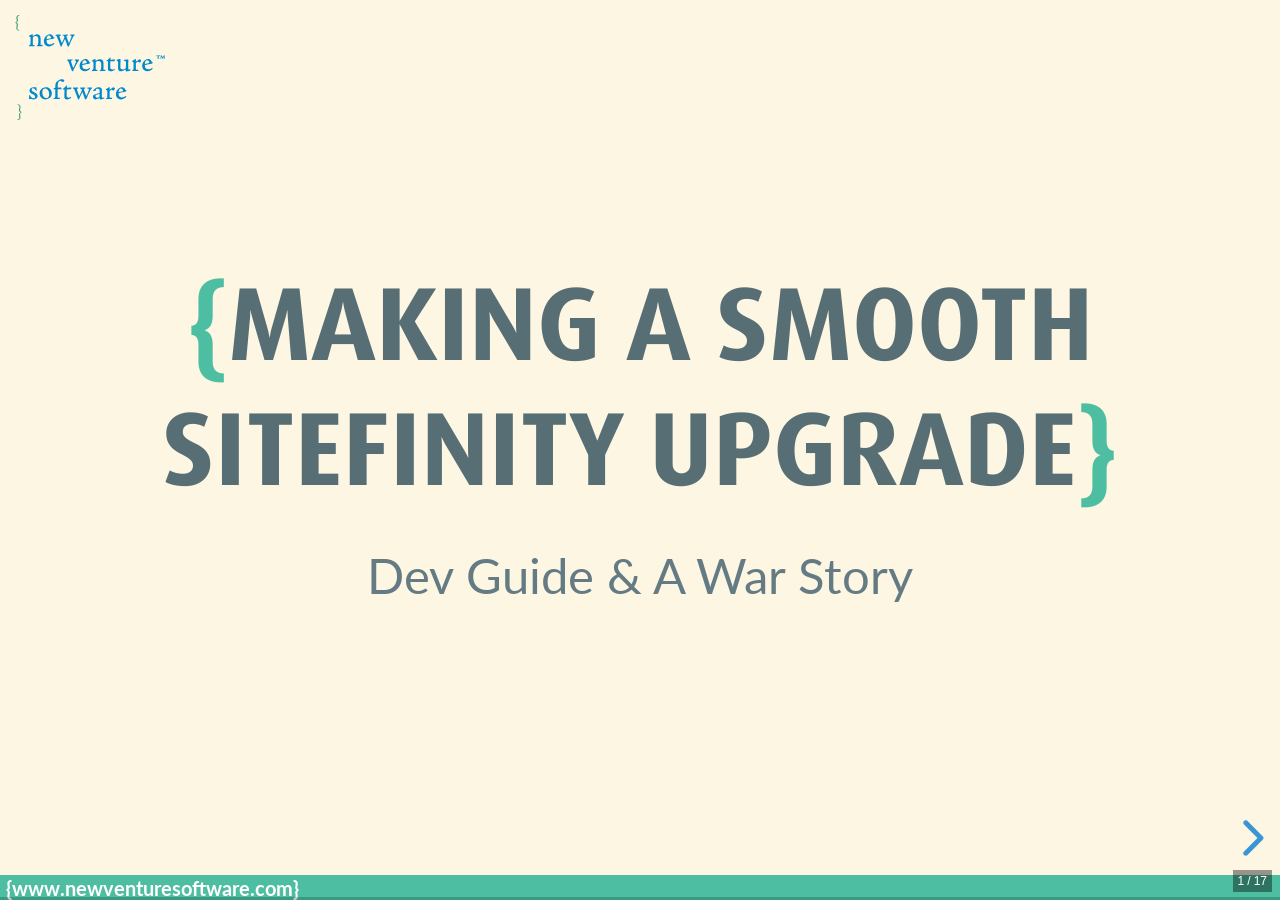
==== slides/index.html @ 7e338aae "updated repo folder structure" ====
<!doctype html>
<html>
	<head>
		<meta charset="utf-8">
		<meta name="viewport" content="width=device-width, initial-scale=1.0, maximum-scale=1.0, user-scalable=no">

		<title>Sitefinity Upgrade</title>
        <link rel="shortcut icon" href="favicon.ico" type="image/x-icon">
		<link rel="stylesheet" href="css/reveal.css">
		<link rel="stylesheet" href="./css/theme/solarized.css">

		<!-- Theme used for syntax highlighting of code -->
		<link rel="stylesheet" href="lib/css/zenburn.css">
        <link rel="stylesheet" href="css/style.css">

		<!-- Printing and PDF exports -->
		<script>
		 var link = document.createElement( 'link' );
		 link.rel = 'stylesheet';
		 link.type = 'text/css';
		 link.href = window.location.search.match( /print-pdf/gi ) ? 'css/print/pdf.css' : 'css/print/paper.css';
		 document.getElementsByTagName( 'head' )[0].appendChild( link );
		</script>
	</head>
	<body>
        <!-- 1.	Brief History of Sitefinity - Versioning, Backwards Compatibility.
             2.	Why should we bother upgrading?
             3.	Upgrading using the Project Manager - what happens during an upgrade.
             4.	Migrating to NuGet packages.
             5.	War Story - Migrating a Sitefinity website from 3.7 to 9 (BizFilings)
             6.	Going Forward: Community, Roadmap, Breaking Changes, New Features
        -->
		<div class="reveal">
			<div class="slides">
				<section id="main">
                    <h2 class="title">Making a Smooth Sitefinity Upgrade</h2>
                    <p>Dev Guide & A War Story</p>
                </section>
                <section id="speaker-and-company-info">
                    <section id="speaker-info" data-background="./img/telerik-bg.jpg">
                        <div class="speaker-img-container">
                            <img src="./img/speaker.jpg" width="200" />
                        </div>
		                <table class="speaker-contact-info">
			                <tbody>
			                    <tr>
				                    <td><img class="no-border" src="./img/email.png" width="50"></td>
				                    <td style="vertical-align:middle"> <a href="mailto:denis@newventuresoftware.com?Subject=Hello" target="_blank">denis@newventuresoftware.com</a></td>
			                    </tr>
			                    <tr>
				                    <td><img class="no-border" src="./img/github.png" width="50"></td>
				                    <td style="vertical-align:middle"> <a href="https://github.com/deniskyashif" target="_blank">github.com/deniskyashif</a></td>
			                    </tr>
                                <tr>
				                    <td><img class="no-border" src="./img/twitter.png" width="50"></td>
				                    <td style="vertical-align:middle"><a href="https://twitter.com/deniskyashif" target="_blank">@deniskyashif</a></td>
			                    </tr>
			                </tbody>
		                </table>
		            </section>
                    <section id="certifications">
		                <div>
			                <img width="300" class="no-border bg-transparent" src="./img/medallion_sitefitiny-certified---300-dpi.png" />
			                <img width="350" class="no-border bg-transparent" src="./img/KendoUI_Badge_Square_Certified_Big.png" />
		                </div>
		            </section>
                    <section data-background="./img/Training-intro-slide.jpg" data-background-size="contain" data-background-color="#fff">
                        <aside class="notes">
                            <h2>New Venture Software</h2>
                            <p>
                                A premium consulting and professional services partner for Progress Telerik products and technologies, who’s been instrumental in building the award-winning DevCraft suite.
                            </p>
                        </aside>
                    </section>
                    <section data-background="./img/Training-intro-slide+bullets.jpg" data-background-size="contain" data-background-color="#fff">
                        <aside class="notes">
                            <ol>
                                <li>
                                    The exceptional quality of our consulting and professional services stems from a solid background and expertise in Telerik DevCraft:
                                    Most of us are ex-Progress Telerik software architects who have led a number of teams building the Telerik DevCraft suite.
                                </li>
                                <li>
                                    We support all progress Telerik products and technologies be it for the web, desktop or mobile.
                                </li>
                                <li>
                                    Successful track record of delivering future-proof software consulting and development solutions.
                                </li>
                                <li>
                                    My teammates and I feel honoured and excited to have the opportunity to share our experience and passion about the Telerik technologies.
                                </li>
                            </ol>
                        </aside>
                    </section>
                </section>
                <section id="icebreaker">
                    <section>
                        <img src="./img/stage-fright.jpg" class="no-border" />
                    </section> 
                    <section>
                        <h4>Breaking the Ice</h4>
                        <img src="./img/breaking-the-ice.jpg" width="525" class="no-border " />
                    </section>
                </section>
                <section id="agenda" class="color-white" data-background-image="./img/school-board.jpg">
                    <h3>Agenda</h3>
                    <ul>
                        <li class="fragment">Why bother upgrading?</li>
                        <li class="fragment">Upgrade using the Project Manager</li>
                        <li class="fragment">Migrating to NuGet Packages</li>
                        <li class="fragment">War Story - 3.7 to 9.1</li>
                        <li class="fragment">Going Forward</li>
                    </ul>
                </section>
                <!-- What is Sitefinity - Brief History of the CMS -->
		        <section id="sitefinity-cms">
		            <h2>Sitefinity</h2>
		            <ul style="font-size: 0.8em">
			            <li class="fragment" data-fragment-index="1">Web Content Management System</li>
			            <li class="fragment" data-fragment-index="2">Based on the .NET Platform</li>
			            <li class="fragment" data-fragment-index="3">ASP.NET WebForms and MVC support</li>
			            <li class="fragment" data-fragment-index="4">Responsive Web Design</li>
			            <li class="fragment" data-fragment-index="5">Online Marketing and E-Commence modules</li>
			            <li class="fragment" data-fragment-index="6">Fully Customizable</li>
			            <li class="fragment" data-fragment-index="7">Successful (powers over 11 000 commercial sites)</li>
		            </ul>
		        </section>
                <!-- Why bother upgrading? -->
                <section>
                    <section>
                        <h3>Why should we upgrade?</h3>
                    </section>
                </section>
                <!-- Upgrading using the Project Manager -->
                <section>
                    <section>
                        <h3>Sitefinity Project Manager</h3>
                    </section>
                </section>
                <!-- Migrating to NuGet Packages -->
                <section>
                    <section>
                        <h3>Migrating to NuGet</h3>
                        <a href="https://www.newventuresoftware.com/blog/migrate-sitefinity-assembly-references-from-bin-to-nuget-packages" target="_blank">
                            Blog Post
                        </a>
                    </section>
                </section>
                <!-- War Story - BizFilings -->
                <section>
                    <section>
                        <h3>BizFilings 3.7 to 9.0</h3>
                    </section>
                </section>
                <!-- Going Forward -->
                <section>
                    <section>
                        <h3>Community & Roadman</h3>
                    </section>
                    <section>
                        <h3>Learning Resources</h3>
                    </section>
                </section>
                <section id="questions">
                    <h3>Questions?</h3>
                    <img class="" src="./img/cats-staring.jpg" width="500" />
                </section>
                <section id="end">
		            <h2>Thank You!</h2>
		            <table>
			            <tbody>
                            <tr>
				                <td><img class="no-border" src="./img/email.png" style="width:70px"></td>
				                <td style="vertical-align:middle"> <a href="mailto:denis@newventuresoftware.com?Subject=Hello" target="_blank">denis@newventuresoftware.com</a></td>
			                </tr>
			                <tr>
				                <td><img class="no-border" src="./img/github.png" width="70"></td>
				                <td style="vertical-align:middle"> <a href="https://github.com/deniskyashif" target="_blank">github.com/deniskyashif</a></td>
			                </tr>
                            <tr>
				                <td><img class="no-border" src="./img/twitter.png" width="70"></td>
				                <td style="vertical-align:middle"><a href="https://twitter.com/deniskyashif" target="_blank">@deniskyashif</a></td>
			                </tr>
			            </tbody>
		            </table>
		        </section>
			</div>
            <section class="reveal-shared">
		        <div class="nvs-logo-container">
		            <a href="http://www.newventuresoftware.com/" target="_blank">
			            <img class="no-border bg-transparent" src="./img/nvs-logo.svg" width="150" />
                    </a>
		        </div>
                <div class="nvs-website-bar"><span class="nvs-website-text brackets">www.newventuresoftware.com</span></div>
	        </section>
		</div>

		<script src="lib/js/head.min.js"></script>
		<script src="js/reveal.js"></script>

		<script>
		 // More info about config & dependencies:
		 // - https://github.com/hakimel/reveal.js#configuration
		 // - https://github.com/hakimel/reveal.js#dependencies
		 Reveal.initialize({
             history: true,
             progress: true,
             touch: true,
			 dependencies: [
				 { src: 'plugin/markdown/marked.js' },
				 { src: 'plugin/markdown/markdown.js' },
				 { src: 'plugin/notes/notes.js', async: true },
				 { src: 'plugin/highlight/highlight.js', async: true, callback: function() { hljs.initHighlightingOnLoad(); } }
			 ],
             slideNumber: 'c/t'
		 });
		</script>
	</body>
</html>
---- slides/css/theme/solarized.css ----
/**
 * Solarized Light theme for reveal.js.
 * Author: Achim Staebler
 */
@import url(../../lib/font/league-gothic/league-gothic.css);
@import url(https://fonts.googleapis.com/css?family=Lato:400,700,400italic,700italic);
/**
 * Solarized colors by Ethan Schoonover
 */
html * {
  color-profile: sRGB;
  rendering-intent: auto; }

/*********************************************
 * GLOBAL STYLES
 *********************************************/
body {
  background: #fdf6e3;
  background-color: #fdf6e3; }

.reveal {
  font-family: "Lato", sans-serif;
  font-size: 40px;
  font-weight: normal;
  color: #657b83; }

::selection {
  color: #fff;
  background: #d33682;
  text-shadow: none; }

::-moz-selection {
  color: #fff;
  background: #d33682;
  text-shadow: none; }

.reveal .slides > section,
.reveal .slides > section > section {
  line-height: 1.3;
  font-weight: inherit; }

/*********************************************
 * HEADERS
 *********************************************/
.reveal h1,
.reveal h2,
.reveal h3,
.reveal h4,
.reveal h5,
.reveal h6 {
  margin: 0 0 20px 0;
  color: #586e75;
  font-family: "League Gothic", Impact, sans-serif;
  font-weight: normal;
  line-height: 1.2;
  letter-spacing: normal;
  text-transform: uppercase;
  text-shadow: none;
  word-wrap: break-word; }

.reveal h1 {
  font-size: 3.77em; }

.reveal h2 {
  font-size: 2.11em; }

.reveal h3 {
  font-size: 1.55em; }

.reveal h4 {
  font-size: 1em; }

.reveal h1 {
  text-shadow: none; }

/*********************************************
 * OTHER
 *********************************************/
.reveal p {
  margin: 20px 0;
  line-height: 1.3; }

/* Ensure certain elements are never larger than the slide itself */
.reveal img,
.reveal video,
.reveal iframe {
  max-width: 95%;
  max-height: 95%; }

.reveal strong,
.reveal b {
  font-weight: bold; }

.reveal em {
  font-style: italic; }

.reveal ol,
.reveal dl,
.reveal ul {
  display: inline-block;
  text-align: left;
  margin: 0 0 0 1em; }

.reveal ol {
  list-style-type: decimal; }

.reveal ul {
  list-style-type: disc; }

.reveal ul ul {
  list-style-type: square; }

.reveal ul ul ul {
  list-style-type: circle; }

.reveal ul ul,
.reveal ul ol,
.reveal ol ol,
.reveal ol ul {
  display: block;
  margin-left: 40px; }

.reveal dt {
  font-weight: bold; }

.reveal dd {
  margin-left: 40px; }

.reveal blockquote {
  display: block;
  position: relative;
  width: 70%;
  margin: 20px auto;
  padding: 5px;
  font-style: italic;
  background: rgba(255, 255, 255, 0.05);
  box-shadow: 0px 0px 2px rgba(0, 0, 0, 0.2); }

.reveal blockquote p:first-child,
.reveal blockquote p:last-child {
  display: inline-block; }

.reveal q {
  font-style: italic; }

.reveal pre {
  display: block;
  position: relative;
  width: 90%;
  margin: 20px auto;
  text-align: left;
  font-size: 0.55em;
  font-family: monospace;
  line-height: 1.2em;
  word-wrap: break-word;
  box-shadow: 0px 0px 6px rgba(0, 0, 0, 0.3); }

.reveal code {
  font-family: monospace;
  text-transform: none; }

.reveal pre code {
  display: block;
  padding: 5px;
  overflow: auto;
  max-height: 400px;
  word-wrap: normal; }

.reveal table {
  margin: auto;
  border-collapse: collapse;
  border-spacing: 0; }

.reveal table th {
  font-weight: bold; }

.reveal table th,
.reveal table td {
  text-align: left;
  padding: 0.2em 0.5em 0.2em 0.5em;
  border-bottom: 1px solid; }

.reveal table th[align="center"],
.reveal table td[align="center"] {
  text-align: center; }

.reveal table th[align="right"],
.reveal table td[align="right"] {
  text-align: right; }

.reveal table tbody tr:last-child th,
.reveal table tbody tr:last-child td {
  border-bottom: none; }

.reveal sup {
  vertical-align: super; }

.reveal sub {
  vertical-align: sub; }

.reveal small {
  display: inline-block;
  font-size: 0.6em;
  line-height: 1.2em;
  vertical-align: top; }

.reveal small * {
  vertical-align: top; }

/*********************************************
 * LINKS
 *********************************************/
.reveal a {
  color: #268bd2;
  text-decoration: none;
  -webkit-transition: color .15s ease;
  -moz-transition: color .15s ease;
  transition: color .15s ease; }

.reveal a:hover {
  color: #78b9e6;
  text-shadow: none;
  border: none; }

.reveal .roll span:after {
  color: #fff;
  background: #1a6091; }

/*********************************************
 * IMAGES
 *********************************************/
.reveal section img {
  margin: 15px 0px;
  background: rgba(255, 255, 255, 0.12);
  border: 4px solid #657b83;
  box-shadow: 0 0 10px rgba(0, 0, 0, 0.15); }

.reveal section img.plain {
  border: 0;
  box-shadow: none; }

.reveal a img {
  -webkit-transition: all .15s linear;
  -moz-transition: all .15s linear;
  transition: all .15s linear; }

.reveal a:hover img {
  background: rgba(255, 255, 255, 0.2);
  border-color: #268bd2;
  box-shadow: 0 0 20px rgba(0, 0, 0, 0.55); }

/*********************************************
 * NAVIGATION CONTROLS
 *********************************************/
.reveal .controls {
  color: #268bd2; }

/*********************************************
 * PROGRESS BAR
 *********************************************/
.reveal .progress {
  background: rgba(0, 0, 0, 0.2);
  color: #268bd2; }

.reveal .progress span {
  -webkit-transition: width 800ms cubic-bezier(0.26, 0.86, 0.44, 0.985);
  -moz-transition: width 800ms cubic-bezier(0.26, 0.86, 0.44, 0.985);
  transition: width 800ms cubic-bezier(0.26, 0.86, 0.44, 0.985); }
---- slides/lib/css/zenburn.css ----
/*

Zenburn style from voldmar.ru (c) Vladimir Epifanov <voldmar@voldmar.ru>
based on dark.css by Ivan Sagalaev

*/

.hljs {
  display: block;
  overflow-x: auto;
  padding: 0.5em;
  background: #3f3f3f;
  color: #dcdcdc;
}

.hljs-keyword,
.hljs-selector-tag,
.hljs-tag {
  color: #e3ceab;
}

.hljs-template-tag {
  color: #dcdcdc;
}

.hljs-number {
  color: #8cd0d3;
}

.hljs-variable,
.hljs-template-variable,
.hljs-attribute {
  color: #efdcbc;
}

.hljs-literal {
  color: #efefaf;
}

.hljs-subst {
  color: #8f8f8f;
}

.hljs-title,
.hljs-name,
.hljs-selector-id,
.hljs-selector-class,
.hljs-section,
.hljs-type {
  color: #efef8f;
}

.hljs-symbol,
.hljs-bullet,
.hljs-link {
  color: #dca3a3;
}

.hljs-deletion,
.hljs-string,
.hljs-built_in,
.hljs-builtin-name {
  color: #cc9393;
}

.hljs-addition,
.hljs-comment,
.hljs-quote,
.hljs-meta {
  color: #7f9f7f;
}


.hljs-emphasis {
  font-style: italic;
}

.hljs-strong {
  font-weight: bold;
}
---- slides/css/style.css ----
@font-face {
	font-family: "Dax-Bold";
	src: url("./../fonts/DaxComp-Bold.ttf");
}

h1:before, h2:before, h3:before, h4:before, h5:before {
    content: "{";
    color: #4DBEA1;
}

h1:after, h2:after, h3:after, h4:after, h5:after {
    content: "}";
    color: #4DBEA1;
}

.reveal h1, .reveal h2, .reveal h3, .reveal h4, .reveal h5 {
    font-family: "Dax-Bold";
}

.reveal .nvs-website-bar {
    background-color: #4dbea1;
    color: #fff;
    line-height: 0.6em;
    position: absolute;
    bottom: 0;
    width: 100%;
    padding: 0.5% 0 0.5% 0.5%;
    font-size: 0.5em;
}

.reveal .nvs-website-bar .nvs-website-text {
    font-weight: bold;
}

.brackets:before {
    content: "{";
}

.brackets:after {
    content: "}";
}

.reveal .no-border{
    border: 0;
    box-shadow: none;
}

.reveal .bg-transparent {
    background: transparent;
}

.reveal .text-right {
    text-align: right;
}

.reveal .text-left {
    text-align: left;
}

.reveal .nvs-logo-container {
    padding-left: 15px;
}

.reveal #speaker-info {
    font-size: 30px;
}

.reveal #speaker-info .speaker-img-container {
    margin-right: 25px;
}

.reveal #speaker-info .speaker-img-container, .speaker-contact-info {
    display: inline-block;
}

.reveal .color-white * {
    color: #fff;
}

.reveal .color-red * {
    color: red;
}

.reveal .color-yellow * {
    color: yellow;
}

.reveal .color-green * {
    color: green;
}

.reveal .circle-wrapper {
    position: fixed;
    top: 0;
    bottom: 0;
    left: 0;
    right: 0;
}

.reveal .circle {
    position: absolute;
    font-size: 0.6em;
    background-color: #0089CE;
    color: #fff;
    border-radius: 50%;
    display: inline-block;
    height: 150px;
    width: 150px;
    line-height: 150px;
    text-align: center;
    vertical-align: middle;
}

.reveal .circle.center {
    position: absolute;
    top: calc(50% - 150px);
    left: calc(50% - 150px);
    font-size: 1em;
    height: 300px;
    width: 300px;
    line-height: 300px;
    background-color: #374959;
}

.reveal .circle.top {
    position: absolute;
    top: calc(50% - 75px - 200px - 50px);
    left: calc(50% - 75px);
}

.reveal .circle.bottom {
    position: absolute;
    top: calc(50% - 75px + 200px + 50px);
    left: calc(50% - 75px);
}

.reveal .circle.left {
    position: absolute;
    top: calc(50% - 75px);
    left: calc(50% - 75px - 200px - 50px);

}

.reveal .circle.right {
    position: absolute;
    top: calc(50% - 75px);
    left: calc(50% - 75px + 200px + 50px);
}

.reveal .circle.top-left {
    position: absolute;
    top: calc(50% - 75px - 200px);
    left: calc(50% - 75px - 200px);
}

.reveal .circle.top-right {
    position: absolute;
    top: calc(50% - 75px - 200px);
    left: calc(50% - 75px + 200px);
}

.reveal .circle.bottom-left {
    position: absolute;
    top: calc(50% - 75px + 200px);
    left: calc(50% - 75px - 200px);
}

.reveal .circle.bottom-right {
    position: absolute;
    top: calc(50% - 75px + 200px);
    left: calc(50% - 75px + 200px);
}

.reveal .slides section .fragment.highlight-strikethrough,
.reveal .slides section .fragment.highlight-current-strikethrough {
    opacity: 1;
    visibility: visible;
}

.reveal .slides section .fragment.highlight-strikethrough.visible {
    color: gray;
    text-decoration: line-through;
}

.reveal .slides section .fragment.highlight-current-strikethrough.current-fragment {
    color: gray;
    text-decoration: line-through;
}
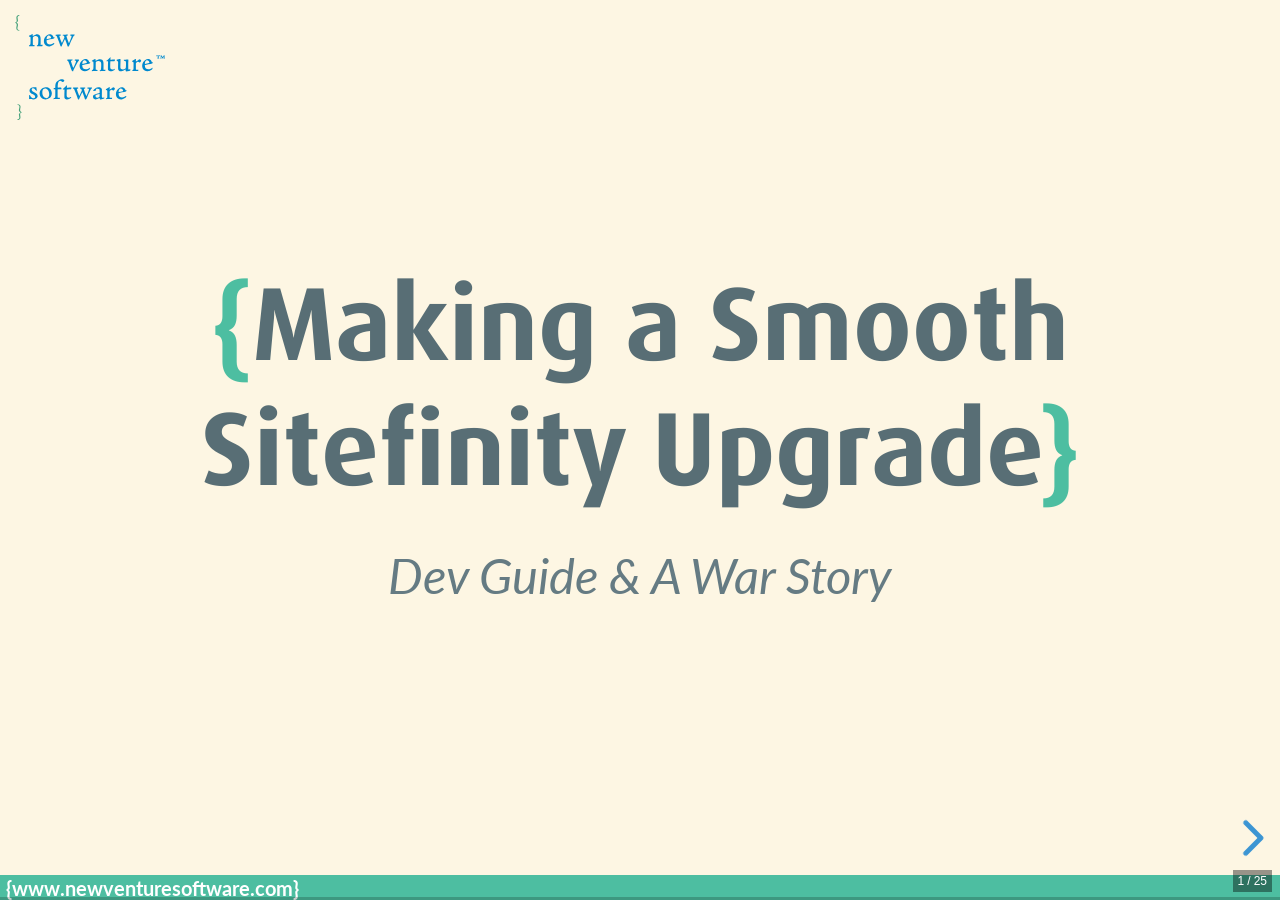
==== commit f61bbc07: "added few slides about why to upgrade" ====
--- a/slides/index.html
+++ b/slides/index.html
@@ -34,7 +34,7 @@
 			<div class="slides">
 				<section id="main">
                     <h2 class="title">Making a Smooth Sitefinity Upgrade</h2>
-                    <p>Dev Guide & A War Story</p>
+                    <p><em>Dev Guide & A War Story</em></p>
                 </section>
                 <section id="speaker-and-company-info">
                     <section id="speaker-info" data-background="./img/telerik-bg.jpg">
@@ -58,7 +58,7 @@
 			                </tbody>
 		                </table>
 		            </section>
-                    <section id="certifications">
+                    <section id="certifications"  data-background="./img/telerik-bg.jpg">
 		                <div>
 			                <img width="300" class="no-border bg-transparent" src="./img/medallion_sitefitiny-certified---300-dpi.png" />
 			                <img width="350" class="no-border bg-transparent" src="./img/KendoUI_Badge_Square_Certified_Big.png" />
@@ -112,22 +112,57 @@
                     </ul>
                 </section>
                 <!-- What is Sitefinity - Brief History of the CMS -->
-		        <section id="sitefinity-cms">
-		            <h2>Sitefinity</h2>
-		            <ul style="font-size: 0.8em">
-			            <li class="fragment" data-fragment-index="1">Web Content Management System</li>
-			            <li class="fragment" data-fragment-index="2">Based on the .NET Platform</li>
-			            <li class="fragment" data-fragment-index="3">ASP.NET WebForms and MVC support</li>
-			            <li class="fragment" data-fragment-index="4">Responsive Web Design</li>
-			            <li class="fragment" data-fragment-index="5">Online Marketing and E-Commence modules</li>
-			            <li class="fragment" data-fragment-index="6">Fully Customizable</li>
-			            <li class="fragment" data-fragment-index="7">Successful (powers over 11 000 commercial sites)</li>
-		            </ul>
-		        </section>
+                <section>
+                    <section id="sitefinity-cms">
+		                <h2>Sitefinity</h2>
+		                <ul style="font-size: 0.8em">
+			                <li class="fragment" data-fragment-index="1">Web Content Management System</li>
+			                <li class="fragment" data-fragment-index="2">Based on the .NET Platform</li>
+			                <li class="fragment" data-fragment-index="3">ASP.NET WebForms and MVC support</li>
+			                <li class="fragment" data-fragment-index="4">Responsive Web Design</li>
+			                <li class="fragment" data-fragment-index="5">Online Marketing and E-Commence modules</li>
+			                <li class="fragment" data-fragment-index="6">Fully Customizable</li>
+			                <li class="fragment" data-fragment-index="7">Successful (powers over 11 000 commercial sites)</li>
+		                </ul>
+		            </section>
+                </section>
                 <!-- Why bother upgrading? -->
                 <section>
                     <section>
-                        <h3>Why should we upgrade?</h3>
+                        <h3>Upgrading is important.</h3>
+                    </section>
+                    <section>
+                        <p>The Web is evolving.</p>
+                    </section>
+                    <section data-background="./img/web-evo.png">
+                        <a href="http://www.evolutionoftheweb.com/" target="_blank">
+                            <img class="no-border bg-transparent" src="./img/transparent.png" width="600" />
+                        </a>
+                    </section>
+                    <section>
+                        <p>Search Engines get more sophisticated.</p>
+                        <img class="no-border" src="./img/websearch.png" width="450 " />
+                    </section>
+                    <section>
+                        <p>Mobile Web usage is growing.</p>
+                    </section>
+                    <section>
+                        <img alt="" src="./img/internet_usage_2009_2016_ww.png" width="750" />
+                    </section>
+                    <section>
+                        <p>Web Performance is User Experience.</p>
+                        <img class="no-border" src="./img/bugs-turtle.jpg" />
+                    </section>
+                    <section>
+                        <ul style="font-size: 0.8em">
+                            <li>53% of users abandon sites that take longer than 3 seconds to load</li>
+                            <li class="fragment">22% will never return to the slow site</li>
+                            <li class="fragment">Page load time is factored into search engine results</li>
+                            <li class="fragment">The average page size ~ 3MB</li>
+                        </ul>
+                        <p class="fragment">
+                            <small><a href="https://www.soasta.com/wp-content/uploads/2017/08/web-performance-is-user-experience-infographic.pdf">Infographic</a></small>
+                        </p>
                     </section>
                 </section>
                 <!-- Upgrading using the Project Manager -->
@@ -148,17 +183,33 @@
                 <!-- War Story - BizFilings -->
                 <section>
                     <section>
-                        <h3>BizFilings 3.7 to 9.0</h3>
+                        <h3>War Story</h3>
+                        <p style="font-size: 0.8em">
+                            <em>Migrating a Project from 3.7 to 9.0</em>
+                        </p>
+                        <div>
+                            <img src="./img/forrest-gump.jpg" width="400" />
+                        </div>
+                    </section>
+                    <section>
+                        
                     </section>
                 </section>
                 <!-- Going Forward -->
                 <section>
                     <section>
-                        <h3>Community & Roadman</h3>
-                    </section>
-                    <section>
-                        <h3>Learning Resources</h3>
-                    </section>
+                        <h3>Community & Roadmap</h3>
+                    </section>
+                    <section id="learning-resources">
+		                <h2>Learning Resources</h2>
+		                <ul>
+			                <li><a href="http://docs.sitefinity.com" target="_blank">docs.sitefinity.com</a></li>
+			                <li><a href="http://www.sitefinity.com/developer-network/knowledge-base" target="_blank">sitefinity.com/developer-network/knowledge-base</a></li>
+			                <li><a href="http://sitefinityinsider.com/" target="_blank">sitefinityinsider.com</a></li>
+			                <li><a href="https://github.com/Sitefinity" target="_blank">github.com/Sitefinity</a></li>
+                            <li><a href="http://www.newventuresoftware.com/blog" target="_blank">newventuresoftware.com/blog</a></li>
+		                </ul>
+		            </section>
                 </section>
                 <section id="questions">
                     <h3>Questions?</h3>
--- a/slides/css/style.css
+++ b/slides/css/style.css
@@ -15,6 +15,7 @@
 
 .reveal h1, .reveal h2, .reveal h3, .reveal h4, .reveal h5 {
     font-family: "Dax-Bold";
+    text-transform: none;
 }
 
 .reveal .nvs-website-bar {
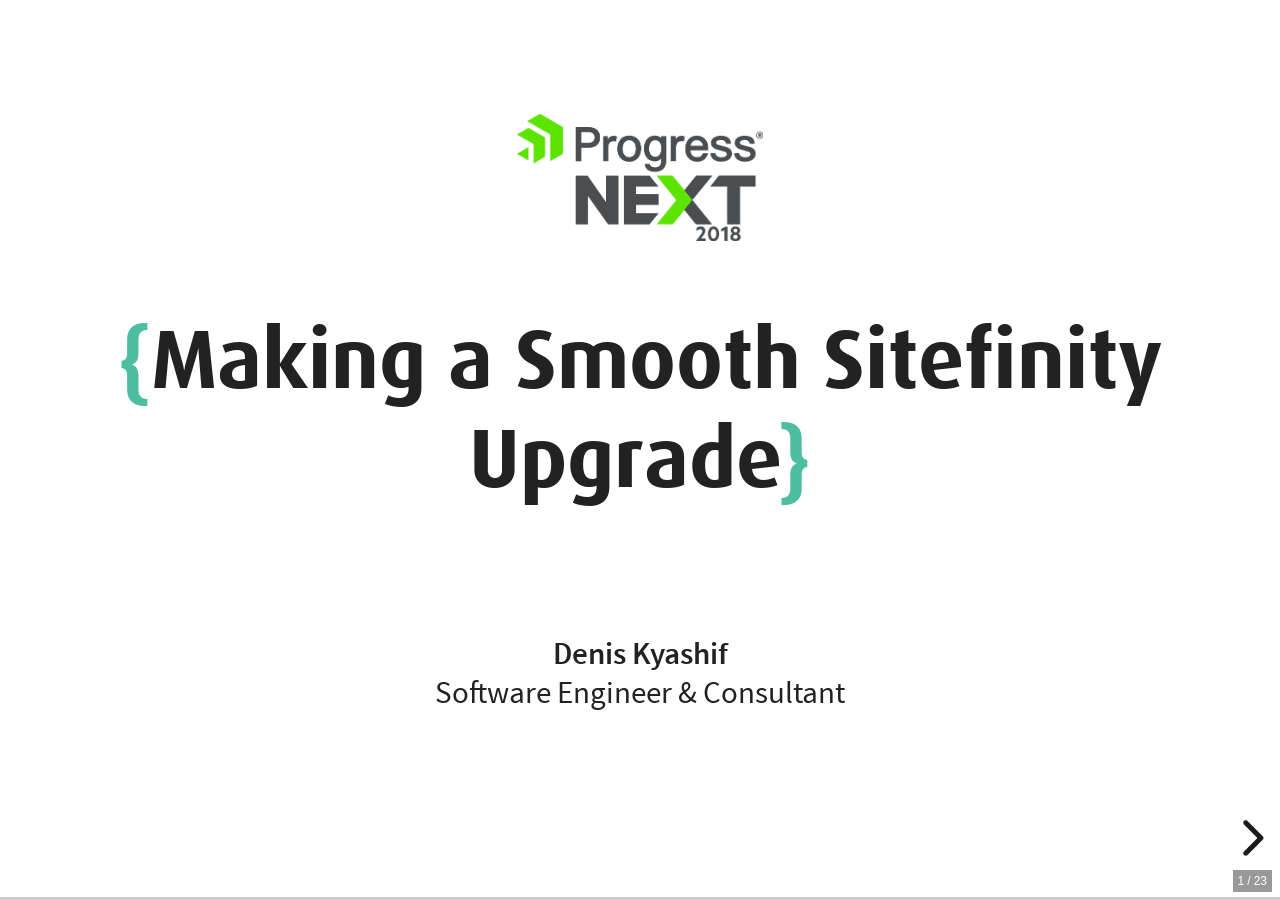
==== commit 53e0435e: "updated the main slide and changed the theme" ====
--- a/slides/index.html
+++ b/slides/index.html
@@ -7,7 +7,7 @@
 		<title>Sitefinity Upgrade</title>
         <link rel="shortcut icon" href="favicon.ico" type="image/x-icon">
 		<link rel="stylesheet" href="css/reveal.css">
-		<link rel="stylesheet" href="./css/theme/solarized.css">
+		<link rel="stylesheet" href="./css/theme/white.css">
 
 		<!-- Theme used for syntax highlighting of code -->
 		<link rel="stylesheet" href="lib/css/zenburn.css">
@@ -32,9 +32,26 @@
         -->
 		<div class="reveal">
 			<div class="slides">
-				<section id="main">
-                    <h2 class="title">Making a Smooth Sitefinity Upgrade</h2>
-                    <p><em>Dev Guide & A War Story</em></p>
+				<section id="main" data-background="white">
+                    <div style="margin-top: -75px;">
+                        <img alt="" src="./img/progress-next-large.png" class="no-border" width="200" />
+                    </div>
+                    <div style="margin: 30px 0 100px 0">
+                        <h2 class="title">Making a Smooth Sitefinity Upgrade</h2>
+                        <!-- <p><em>Dev Guide & A War Story</em></p> -->
+                    </div>
+                    <div>
+                        <small>
+                            <strong>Denis Kyashif</strong> <br/> Software Engineer & Consultant
+                        </small>
+                    </div>
+                    <aside class="notes">
+                        <ul>
+                            <li>How do you use Sitefinity?</li>
+                            <li>What do you use it for?</li>
+                            <li>For how long have you been using it?</li>
+                        </ul>
+                    </aside>
                 </section>
                 <section id="speaker-and-company-info">
                     <section id="speaker-info" data-background="./img/telerik-bg.jpg">
@@ -64,16 +81,11 @@
 			                <img width="350" class="no-border bg-transparent" src="./img/KendoUI_Badge_Square_Certified_Big.png" />
 		                </div>
 		            </section>
-                    <section data-background="./img/Training-intro-slide.jpg" data-background-size="contain" data-background-color="#fff">
+                    <section data-background="./img/Training-intro-slide+bullets.jpg" data-background-size="contain" data-background-color="#fff">
                         <aside class="notes">
-                            <h2>New Venture Software</h2>
                             <p>
                                 A premium consulting and professional services partner for Progress Telerik products and technologies, who’s been instrumental in building the award-winning DevCraft suite.
                             </p>
-                        </aside>
-                    </section>
-                    <section data-background="./img/Training-intro-slide+bullets.jpg" data-background-size="contain" data-background-color="#fff">
-                        <aside class="notes">
                             <ol>
                                 <li>
                                     The exceptional quality of our consulting and professional services stems from a solid background and expertise in Telerik DevCraft:
@@ -92,23 +104,23 @@
                         </aside>
                     </section>
                 </section>
-                <section id="icebreaker">
-                    <section>
-                        <img src="./img/stage-fright.jpg" class="no-border" />
-                    </section> 
-                    <section>
-                        <h4>Breaking the Ice</h4>
-                        <img src="./img/breaking-the-ice.jpg" width="525" class="no-border " />
-                    </section>
-                </section>
+                <!-- <section id="icebreaker">
+                     <section>
+                     <img src="./img/stage-fright.jpg" class="no-border" />
+                     </section> 
+                     <section>
+                     <h4>Breaking the Ice</h4>
+                     <img src="./img/breaking-the-ice.jpg" width="525" class="no-border " />
+                     </section>
+                     </section> -->
                 <section id="agenda" class="color-white" data-background-image="./img/school-board.jpg">
                     <h3>Agenda</h3>
                     <ul>
                         <li class="fragment">Why bother upgrading?</li>
                         <li class="fragment">Upgrade using the Project Manager</li>
                         <li class="fragment">Migrating to NuGet Packages</li>
-                        <li class="fragment">War Story - 3.7 to 9.1</li>
-                        <li class="fragment">Going Forward</li>
+                        <li class="fragment">War Story - 3.7 to 9.1 Migration</li>
+                        <li class="fragment">Q&A</li>
                     </ul>
                 </section>
                 <!-- What is Sitefinity - Brief History of the CMS -->
@@ -147,14 +159,14 @@
                         <p>Mobile Web usage is growing.</p>
                     </section>
                     <section>
-                        <img alt="" src="./img/internet_usage_2009_2016_ww.png" width="750" />
+                        <img class="no-border" src="./img/internet_usage_2009_2016_ww.png" width="750" />
                     </section>
                     <section>
                         <p>Web Performance is User Experience.</p>
                         <img class="no-border" src="./img/bugs-turtle.jpg" />
                     </section>
                     <section>
-                        <ul style="font-size: 0.8em">
+                        <ul style="font-size: 0.9em">
                             <li>53% of users abandon sites that take longer than 3 seconds to load</li>
                             <li class="fragment">22% will never return to the slow site</li>
                             <li class="fragment">Page load time is factored into search engine results</li>
@@ -169,12 +181,16 @@
                 <section>
                     <section>
                         <h3>Sitefinity Project Manager</h3>
+                        <img alt="" src="./img/sitefinity-project-manager.jpg" />
                     </section>
                 </section>
                 <!-- Migrating to NuGet Packages -->
                 <section>
                     <section>
                         <h3>Migrating to NuGet</h3>
+                        <div>
+                            <img class="no-border" width="200" src="https://secure.gravatar.com/avatar/60929cf718b4dd6de66be7739322ab48?s=512&r=g&d=retro"/>
+                        </div>
                         <a href="https://www.newventuresoftware.com/blog/migrate-sitefinity-assembly-references-from-bin-to-nuget-packages" target="_blank">
                             Blog Post
                         </a>
@@ -184,15 +200,27 @@
                 <section>
                     <section>
                         <h3>War Story</h3>
-                        <p style="font-size: 0.8em">
-                            <em>Migrating a Project from 3.7 to 9.0</em>
-                        </p>
                         <div>
-                            <img src="./img/forrest-gump.jpg" width="400" />
+                            <img src="./img/forrest-gump.jpg" width="400" class="no-border" />
                         </div>
-                    </section>
-                    <section>
-                        
+                        <div style="font-size: 0.8em">
+                            <em>Migrating Sitefinity from 3.7 to 9.0</em>
+                        </div>
+                    </section>
+                    <section>
+                        <h3>The Problem</h3>
+                        <ul>
+                            <li class="fragment">10+ year old website</li>
+                            <li class="fragment">Over 3000 pages</li>
+                            <li class="fragment">Unusable on mobile devices</li>
+                            <li class="fragment">Huge codebase</li>
+                            <li class="fragment">No unit tests & documentation</li>
+                            <li class="fragment">Needs to be merged with another 3.7 website with similar proportions</li>
+                            <li class="fragment">Needs to be upgraded to the latest version</li>
+                        </ul>
+                    </section>
+                    <section data-background="black">
+                        <img width="700" src="./img/hanks.jpg" class="no-border" />
                     </section>
                 </section>
                 <!-- Going Forward -->
@@ -241,6 +269,11 @@
 			            <img class="no-border bg-transparent" src="./img/nvs-logo.svg" width="150" />
                     </a>
 		        </div>
+                <div style="position: absolute; top: 25px; right: 25px;">
+                    <a href="">
+                        <img src="./img/progress-next.png" class="no-border" width="300" />
+                    </a>
+                </div>
                 <div class="nvs-website-bar"><span class="nvs-website-text brackets">www.newventuresoftware.com</span></div>
 	        </section>
 		</div>
--- a/slides/css/theme/white.css
+++ b/slides/css/theme/white.css
@@ -0,0 +1,264 @@
+/**
+ * White theme for reveal.js. This is the opposite of the 'black' theme.
+ *
+ * By Hakim El Hattab, http://hakim.se
+ */
+@import url(../../lib/font/source-sans-pro/source-sans-pro.css);
+section.has-dark-background, section.has-dark-background h1, section.has-dark-background h2, section.has-dark-background h3, section.has-dark-background h4, section.has-dark-background h5, section.has-dark-background h6 {
+  color: #fff; }
+
+/*********************************************
+ * GLOBAL STYLES
+ *********************************************/
+body {
+  background: #fff;
+  background-color: #fff; }
+
+.reveal {
+  font-family: "Source Sans Pro", Helvetica, sans-serif;
+  font-size: 42px;
+  font-weight: normal;
+  color: #222; }
+
+::selection {
+  color: #fff;
+  background: #98bdef;
+  text-shadow: none; }
+
+::-moz-selection {
+  color: #fff;
+  background: #98bdef;
+  text-shadow: none; }
+
+.reveal .slides > section,
+.reveal .slides > section > section {
+  line-height: 1.3;
+  font-weight: inherit; }
+
+/*********************************************
+ * HEADERS
+ *********************************************/
+.reveal h1,
+.reveal h2,
+.reveal h3,
+.reveal h4,
+.reveal h5,
+.reveal h6 {
+  margin: 0 0 20px 0;
+  color: #222;
+  font-family: "Source Sans Pro", Helvetica, sans-serif;
+  font-weight: 600;
+  line-height: 1.2;
+  letter-spacing: normal;
+  text-transform: uppercase;
+  text-shadow: none;
+  word-wrap: break-word; }
+
+.reveal h1 {
+  font-size: 2.5em; }
+
+.reveal h2 {
+  font-size: 1.6em; }
+
+.reveal h3 {
+  font-size: 1.3em; }
+
+.reveal h4 {
+  font-size: 1em; }
+
+.reveal h1 {
+  text-shadow: none; }
+
+/*********************************************
+ * OTHER
+ *********************************************/
+.reveal p {
+  margin: 20px 0;
+  line-height: 1.3; }
+
+/* Ensure certain elements are never larger than the slide itself */
+.reveal img,
+.reveal video,
+.reveal iframe {
+  max-width: 95%;
+  max-height: 95%; }
+
+.reveal strong,
+.reveal b {
+  font-weight: bold; }
+
+.reveal em {
+  font-style: italic; }
+
+.reveal ol,
+.reveal dl,
+.reveal ul {
+  display: inline-block;
+  text-align: left;
+  margin: 0 0 0 1em; }
+
+.reveal ol {
+  list-style-type: decimal; }
+
+.reveal ul {
+  list-style-type: disc; }
+
+.reveal ul ul {
+  list-style-type: square; }
+
+.reveal ul ul ul {
+  list-style-type: circle; }
+
+.reveal ul ul,
+.reveal ul ol,
+.reveal ol ol,
+.reveal ol ul {
+  display: block;
+  margin-left: 40px; }
+
+.reveal dt {
+  font-weight: bold; }
+
+.reveal dd {
+  margin-left: 40px; }
+
+.reveal blockquote {
+  display: block;
+  position: relative;
+  width: 70%;
+  margin: 20px auto;
+  padding: 5px;
+  font-style: italic;
+  background: rgba(255, 255, 255, 0.05);
+  box-shadow: 0px 0px 2px rgba(0, 0, 0, 0.2); }
+
+.reveal blockquote p:first-child,
+.reveal blockquote p:last-child {
+  display: inline-block; }
+
+.reveal q {
+  font-style: italic; }
+
+.reveal pre {
+  display: block;
+  position: relative;
+  width: 90%;
+  margin: 20px auto;
+  text-align: left;
+  font-size: 0.55em;
+  font-family: monospace;
+  line-height: 1.2em;
+  word-wrap: break-word;
+  box-shadow: 0px 0px 6px rgba(0, 0, 0, 0.3); }
+
+.reveal code {
+  font-family: monospace;
+  text-transform: none; }
+
+.reveal pre code {
+  display: block;
+  padding: 5px;
+  overflow: auto;
+  max-height: 400px;
+  word-wrap: normal; }
+
+.reveal table {
+  margin: auto;
+  border-collapse: collapse;
+  border-spacing: 0; }
+
+.reveal table th {
+  font-weight: bold; }
+
+.reveal table th,
+.reveal table td {
+  text-align: left;
+  padding: 0.2em 0.5em 0.2em 0.5em;
+  border-bottom: 1px solid; }
+
+.reveal table th[align="center"],
+.reveal table td[align="center"] {
+  text-align: center; }
+
+.reveal table th[align="right"],
+.reveal table td[align="right"] {
+  text-align: right; }
+
+.reveal table tbody tr:last-child th,
+.reveal table tbody tr:last-child td {
+  border-bottom: none; }
+
+.reveal sup {
+  vertical-align: super; }
+
+.reveal sub {
+  vertical-align: sub; }
+
+.reveal small {
+  display: inline-block;
+  font-size: 0.6em;
+  line-height: 1.2em;
+  vertical-align: top; }
+
+.reveal small * {
+  vertical-align: top; }
+
+/*********************************************
+ * LINKS
+ *********************************************/
+.reveal a {
+  color: #2a76dd;
+  text-decoration: none;
+  -webkit-transition: color .15s ease;
+  -moz-transition: color .15s ease;
+  transition: color .15s ease; }
+
+.reveal a:hover {
+  color: #6ca0e8;
+  text-shadow: none;
+  border: none; }
+
+.reveal .roll span:after {
+  color: #fff;
+  background: #1a53a1; }
+
+/*********************************************
+ * IMAGES
+ *********************************************/
+.reveal section img {
+  margin: 15px 0px;
+  background: rgba(255, 255, 255, 0.12);
+  border: 4px solid #222;
+  box-shadow: 0 0 10px rgba(0, 0, 0, 0.15); }
+
+.reveal section img.plain {
+  border: 0;
+  box-shadow: none; }
+
+.reveal a img {
+  -webkit-transition: all .15s linear;
+  -moz-transition: all .15s linear;
+  transition: all .15s linear; }
+
+.reveal a:hover img {
+  background: rgba(255, 255, 255, 0.2);
+  border-color: #2a76dd;
+  box-shadow: 0 0 20px rgba(0, 0, 0, 0.55); }
+
+/*********************************************
+ * NAVIGATION CONTROLS
+ *********************************************/
+.reveal .controls {
+  color: #2a76dd; }
+
+/*********************************************
+ * PROGRESS BAR
+ *********************************************/
+.reveal .progress {
+  background: rgba(0, 0, 0, 0.2);
+  color: #2a76dd; }
+
+.reveal .progress span {
+  -webkit-transition: width 800ms cubic-bezier(0.26, 0.86, 0.44, 0.985);
+  -moz-transition: width 800ms cubic-bezier(0.26, 0.86, 0.44, 0.985);
+  transition: width 800ms cubic-bezier(0.26, 0.86, 0.44, 0.985); }
